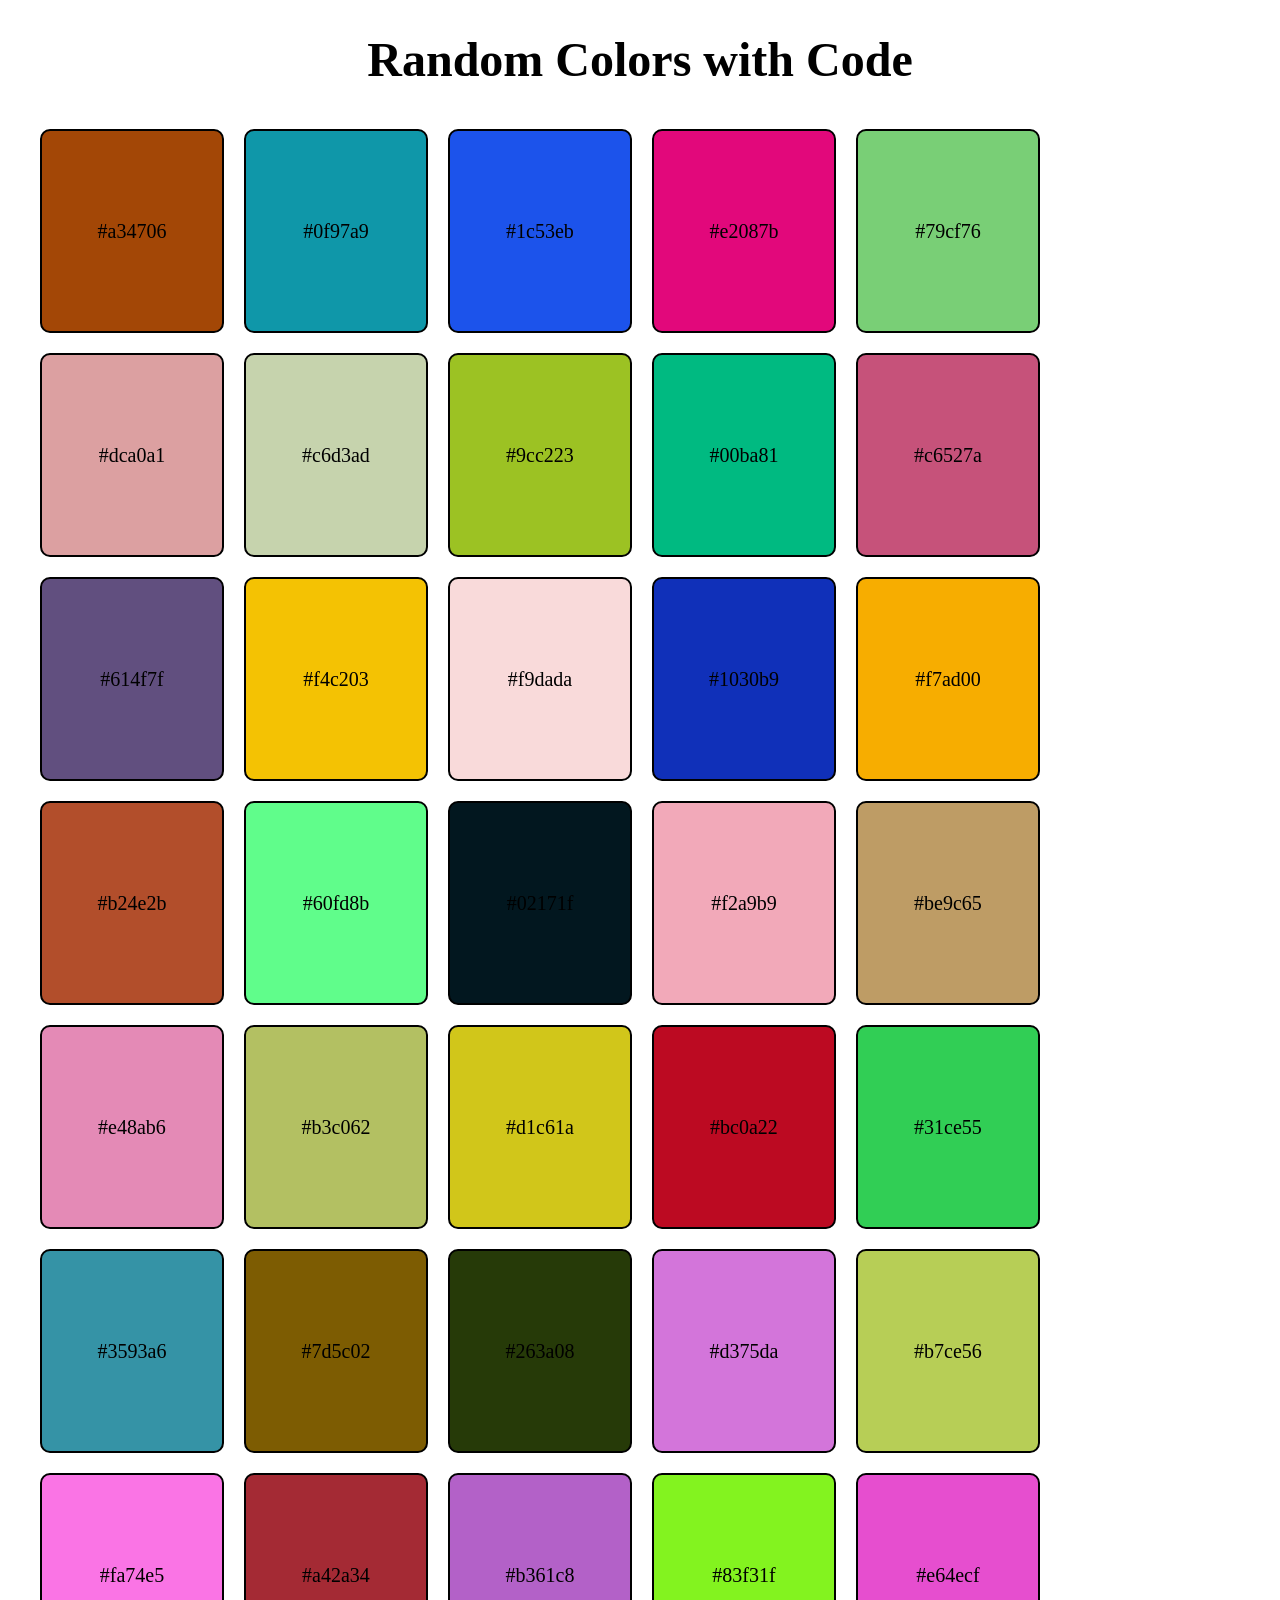
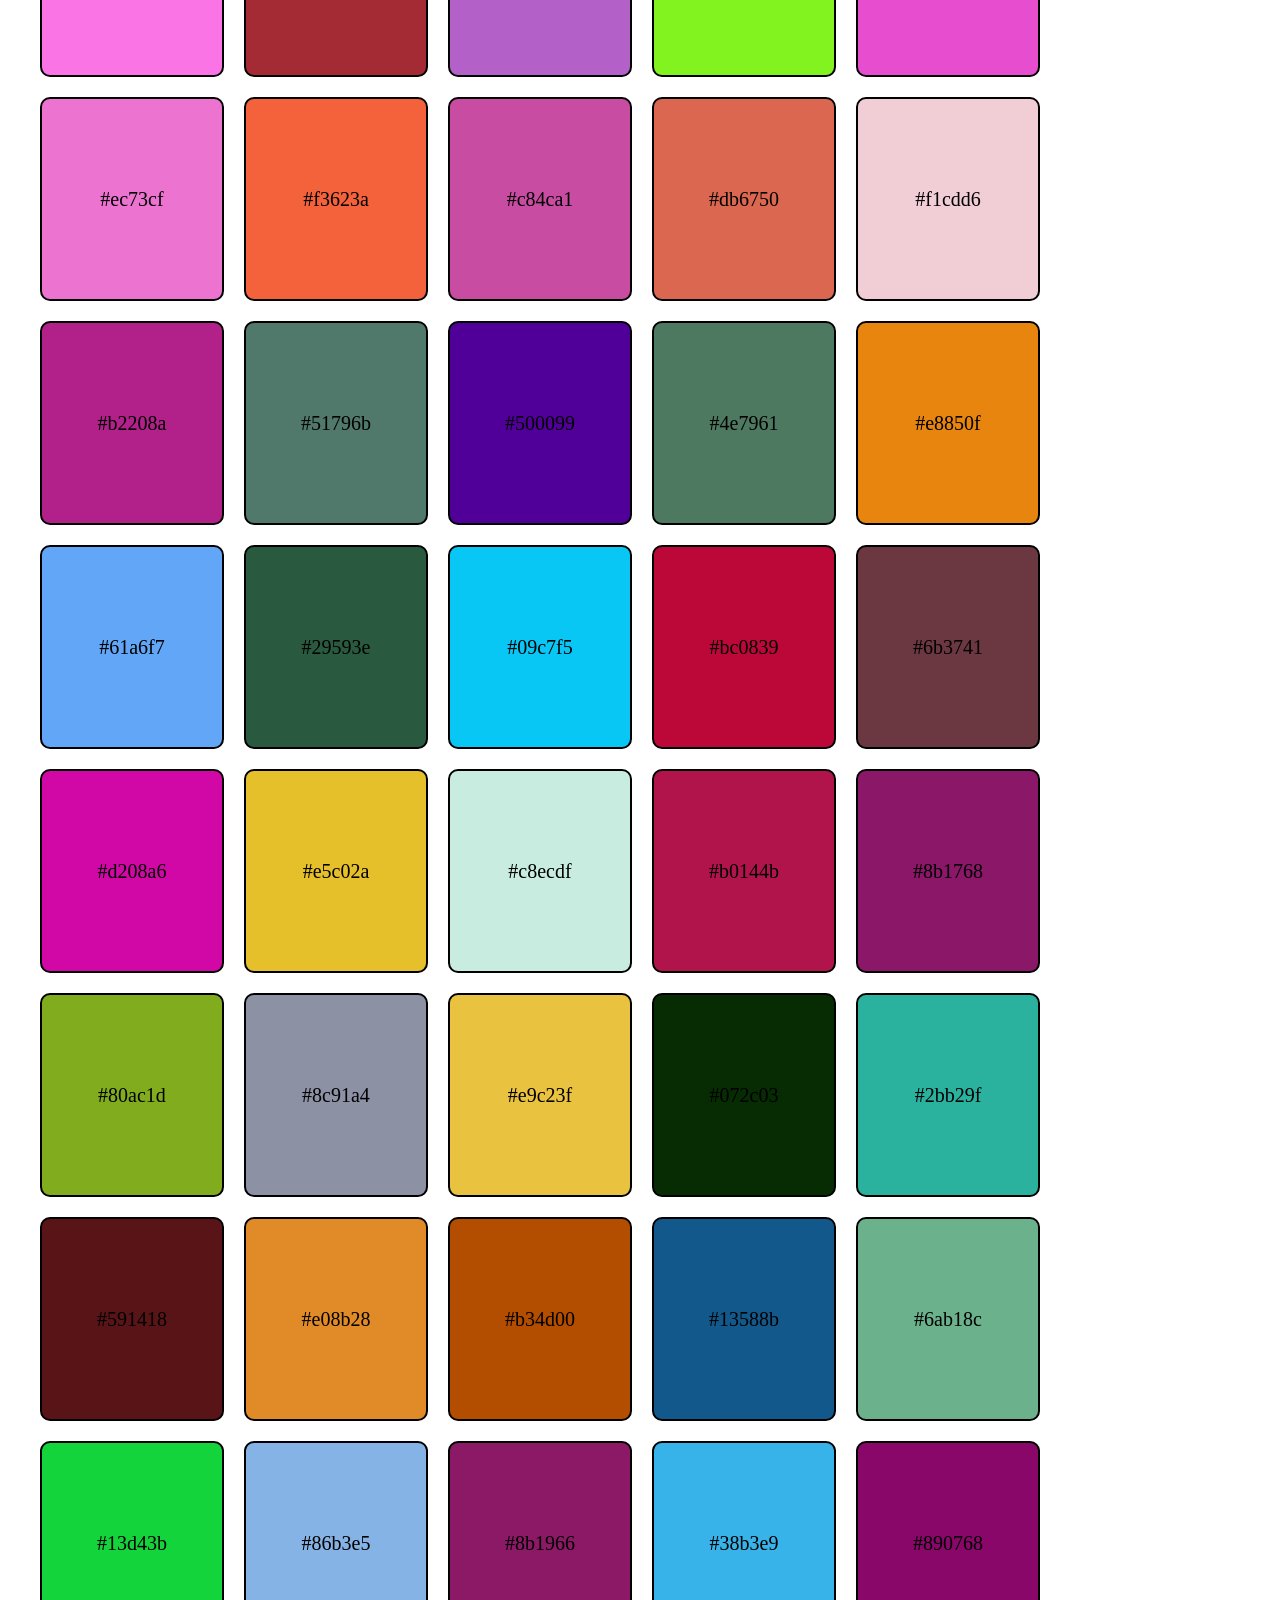
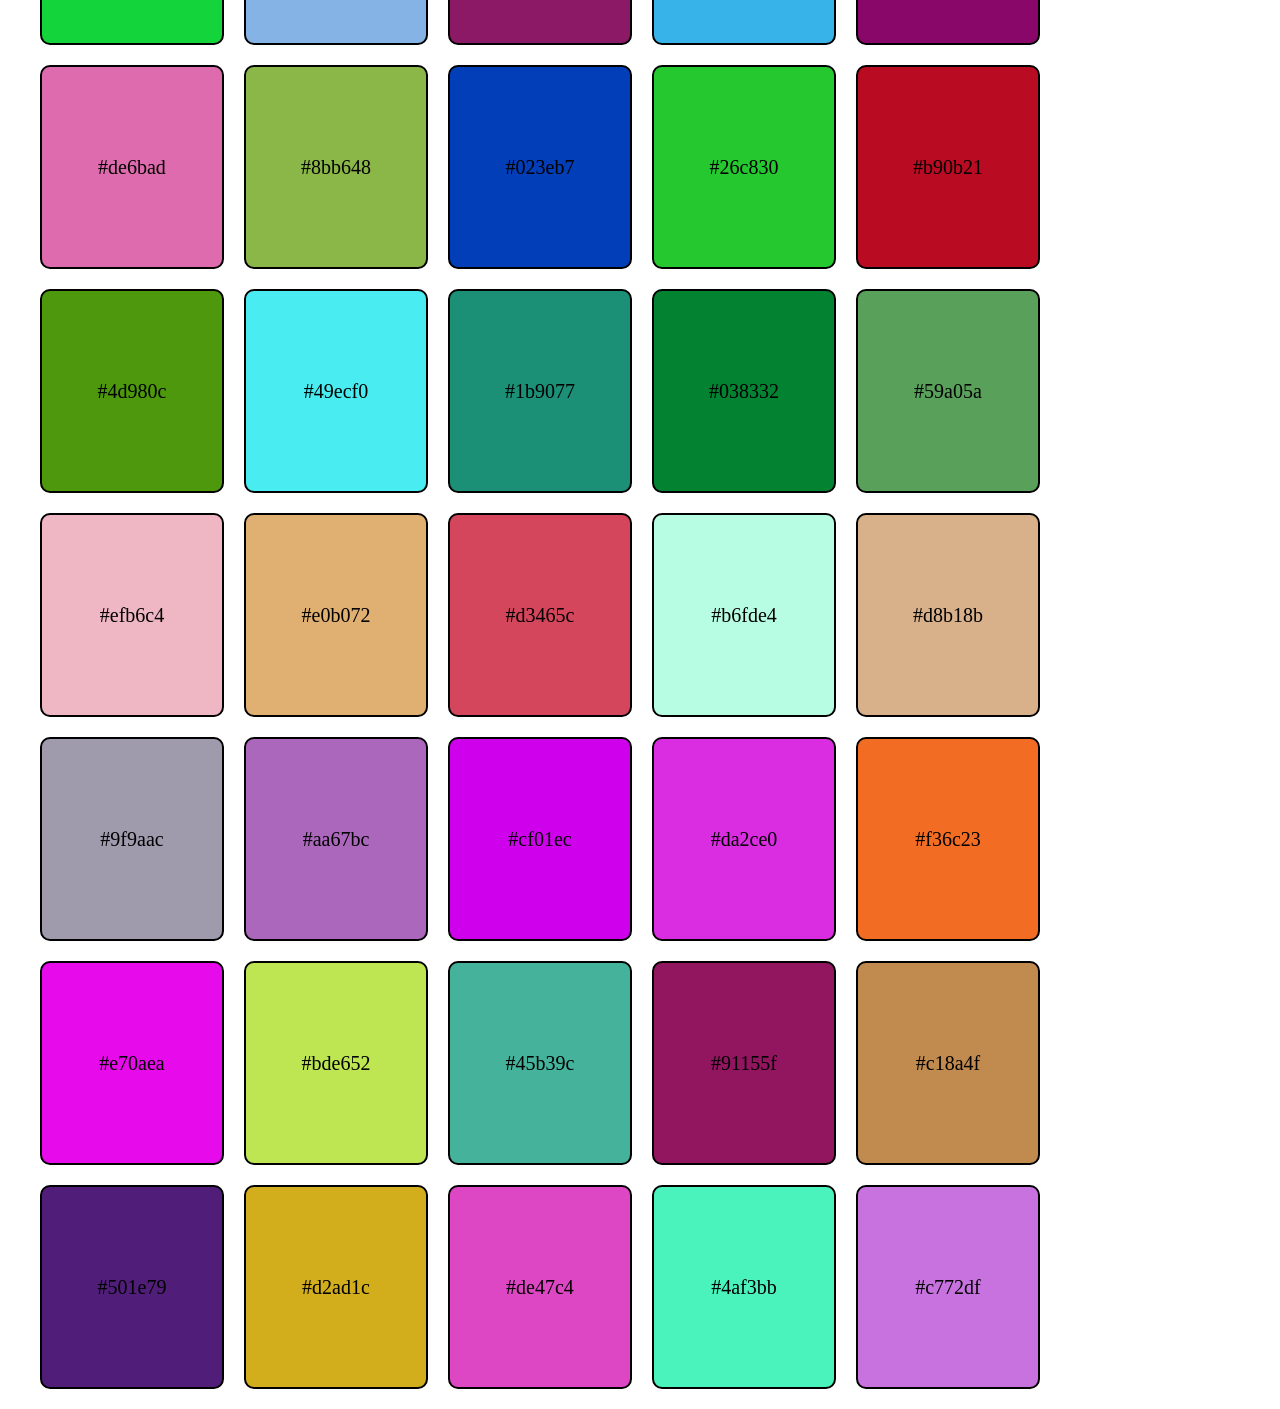
==== index.html @ 301d9a9b "Add files via upload" ====
<!DOCTYPE html>
<html>
    <head>
        <meta charset="utf-8">
        <meta http-equiv="X-UA-Compatible" content="IE=edge">
        <title></title>
        <meta name="description" content="">
        <meta name="viewport" content="width=device-width, initial-scale=1">
        <link rel="stylesheet" href="styles.css">
    </head>
    <body>
            <h1>Random Colors with Code</h1>
        
        <script src="index.js" async defer></script>
    </body>
</html>
---- styles.css ----
body {
    font-family: cursive;
    margin: 10px 30px;
}

h1 {
    text-align: center;
    font-size: 48px;
}

.container {
    border: 2px solid black;
    display: flex;
    align-items: center;
    justify-content: center;
    height: 200px;
    width: 180px;
    border-radius: 10px;
    display: inline-flex;
    margin: 10px;
    font-size: 20px;
}
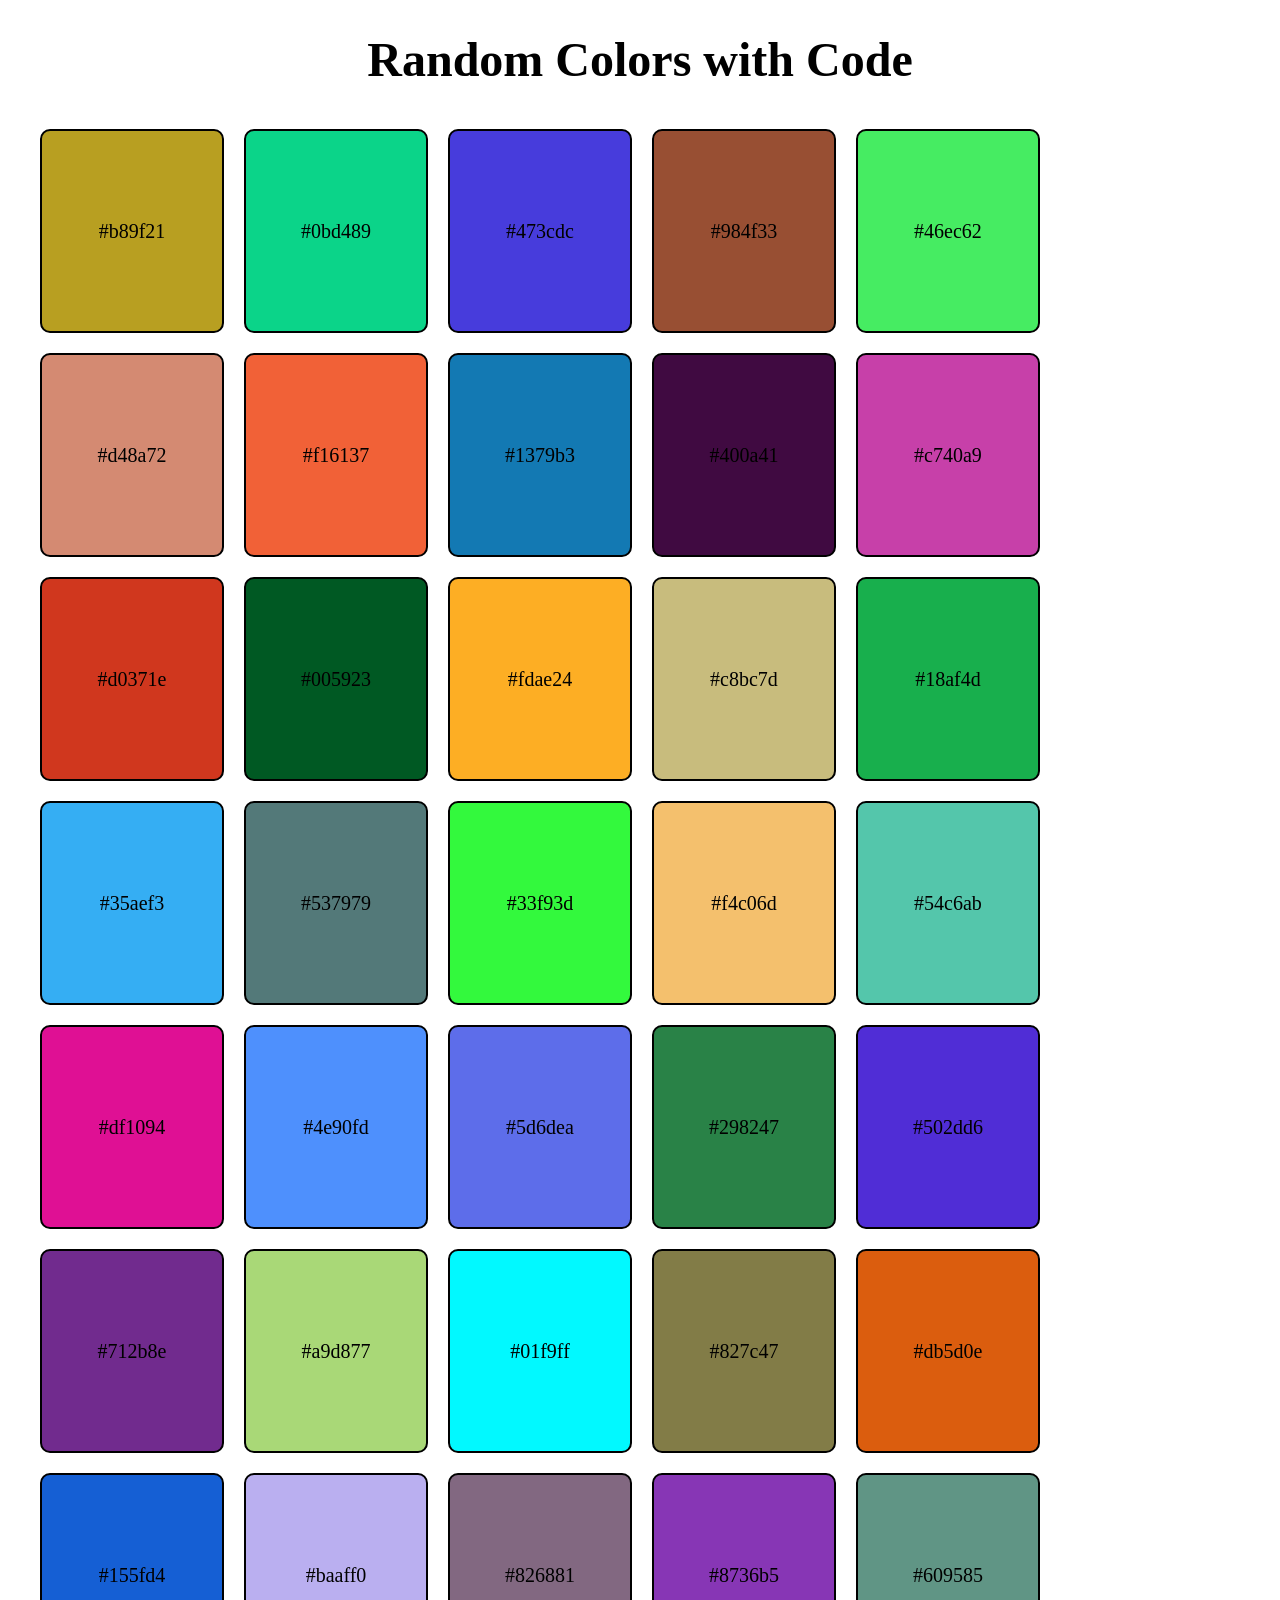
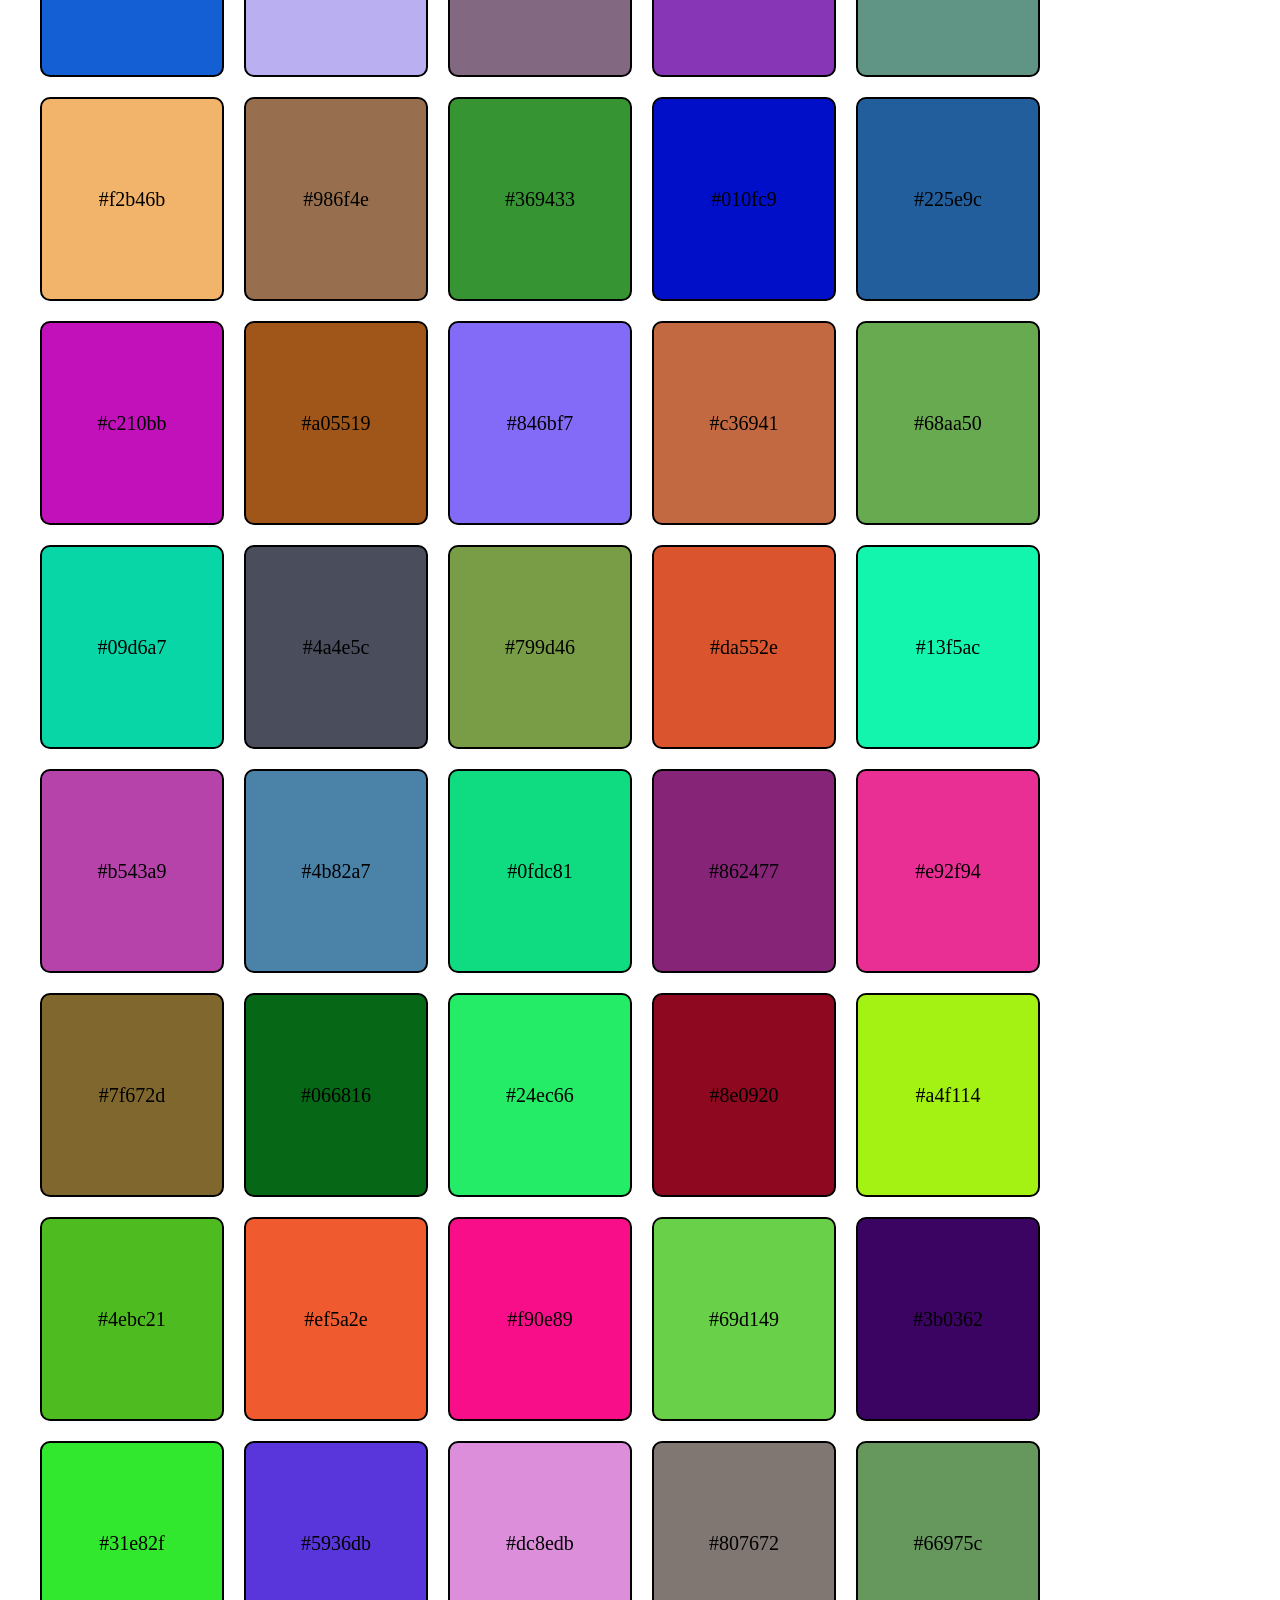
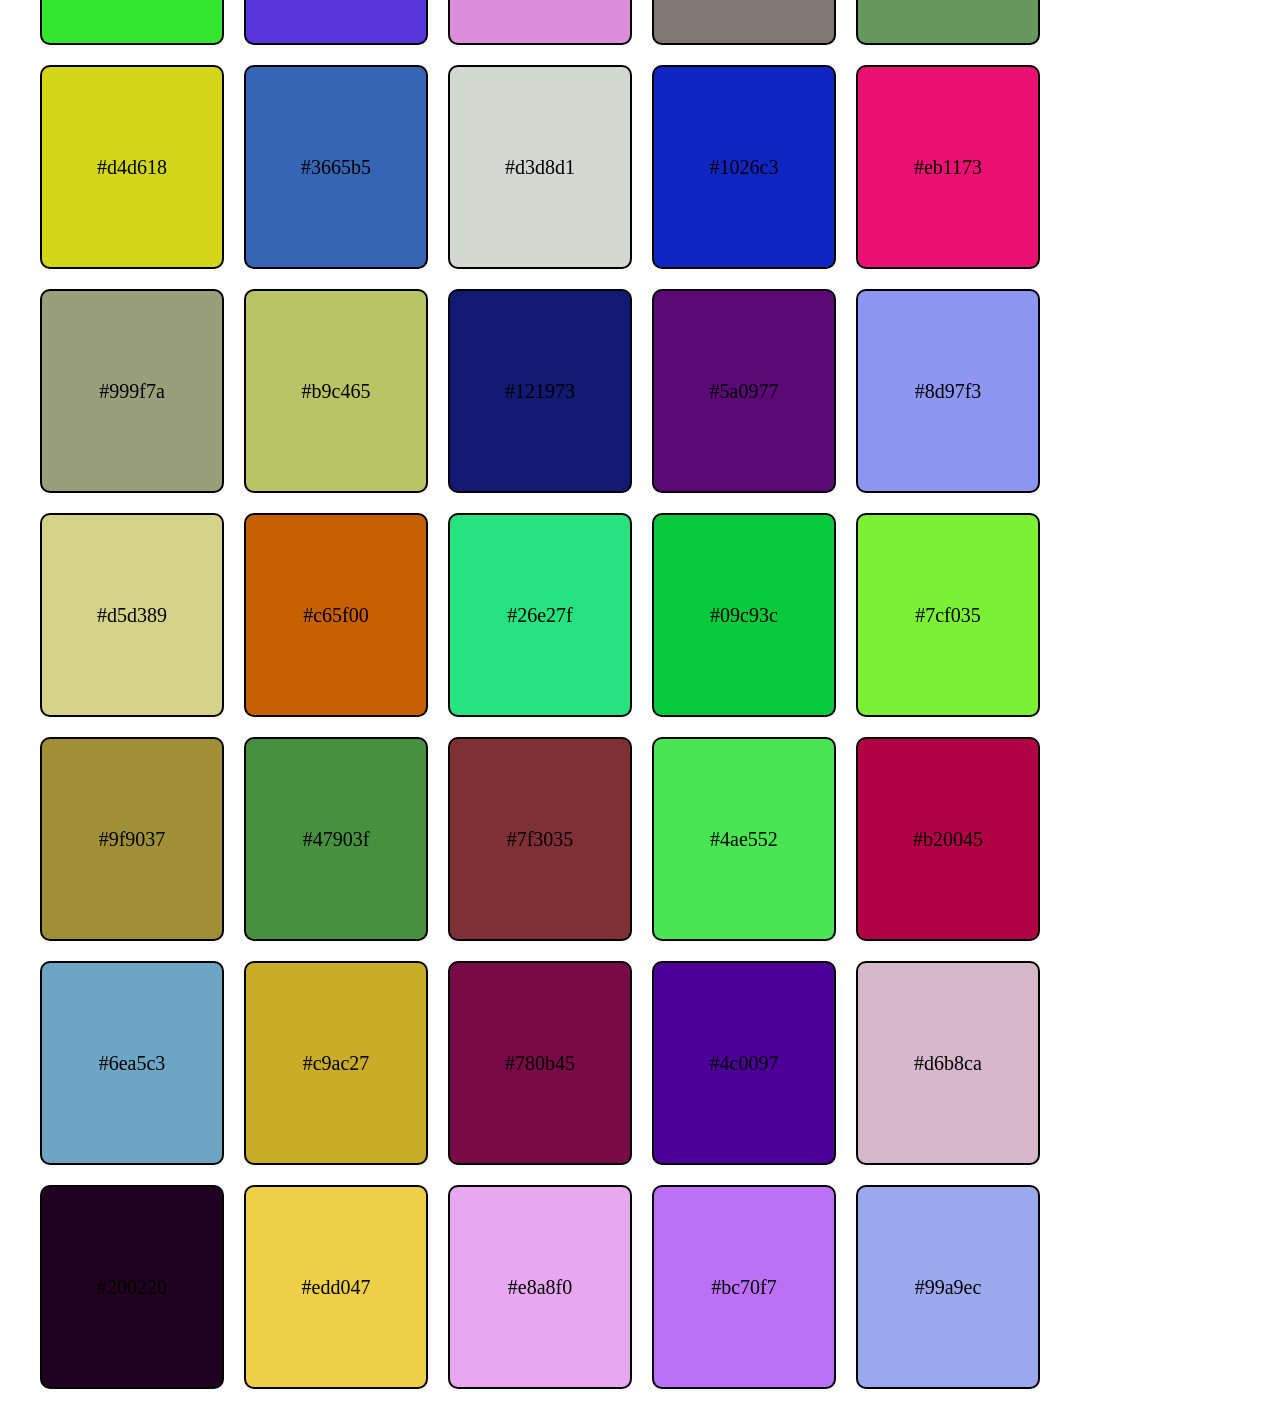
==== commit a62e9be9: "Update index.html" ====
--- a/index.html
+++ b/index.html
@@ -3,7 +3,7 @@
     <head>
         <meta charset="utf-8">
         <meta http-equiv="X-UA-Compatible" content="IE=edge">
-        <title></title>
+        <title>PaletteSplash</title>
         <meta name="description" content="">
         <meta name="viewport" content="width=device-width, initial-scale=1">
         <link rel="stylesheet" href="styles.css">
@@ -13,4 +13,4 @@
         
         <script src="index.js" async defer></script>
     </body>
-</html>+</html>
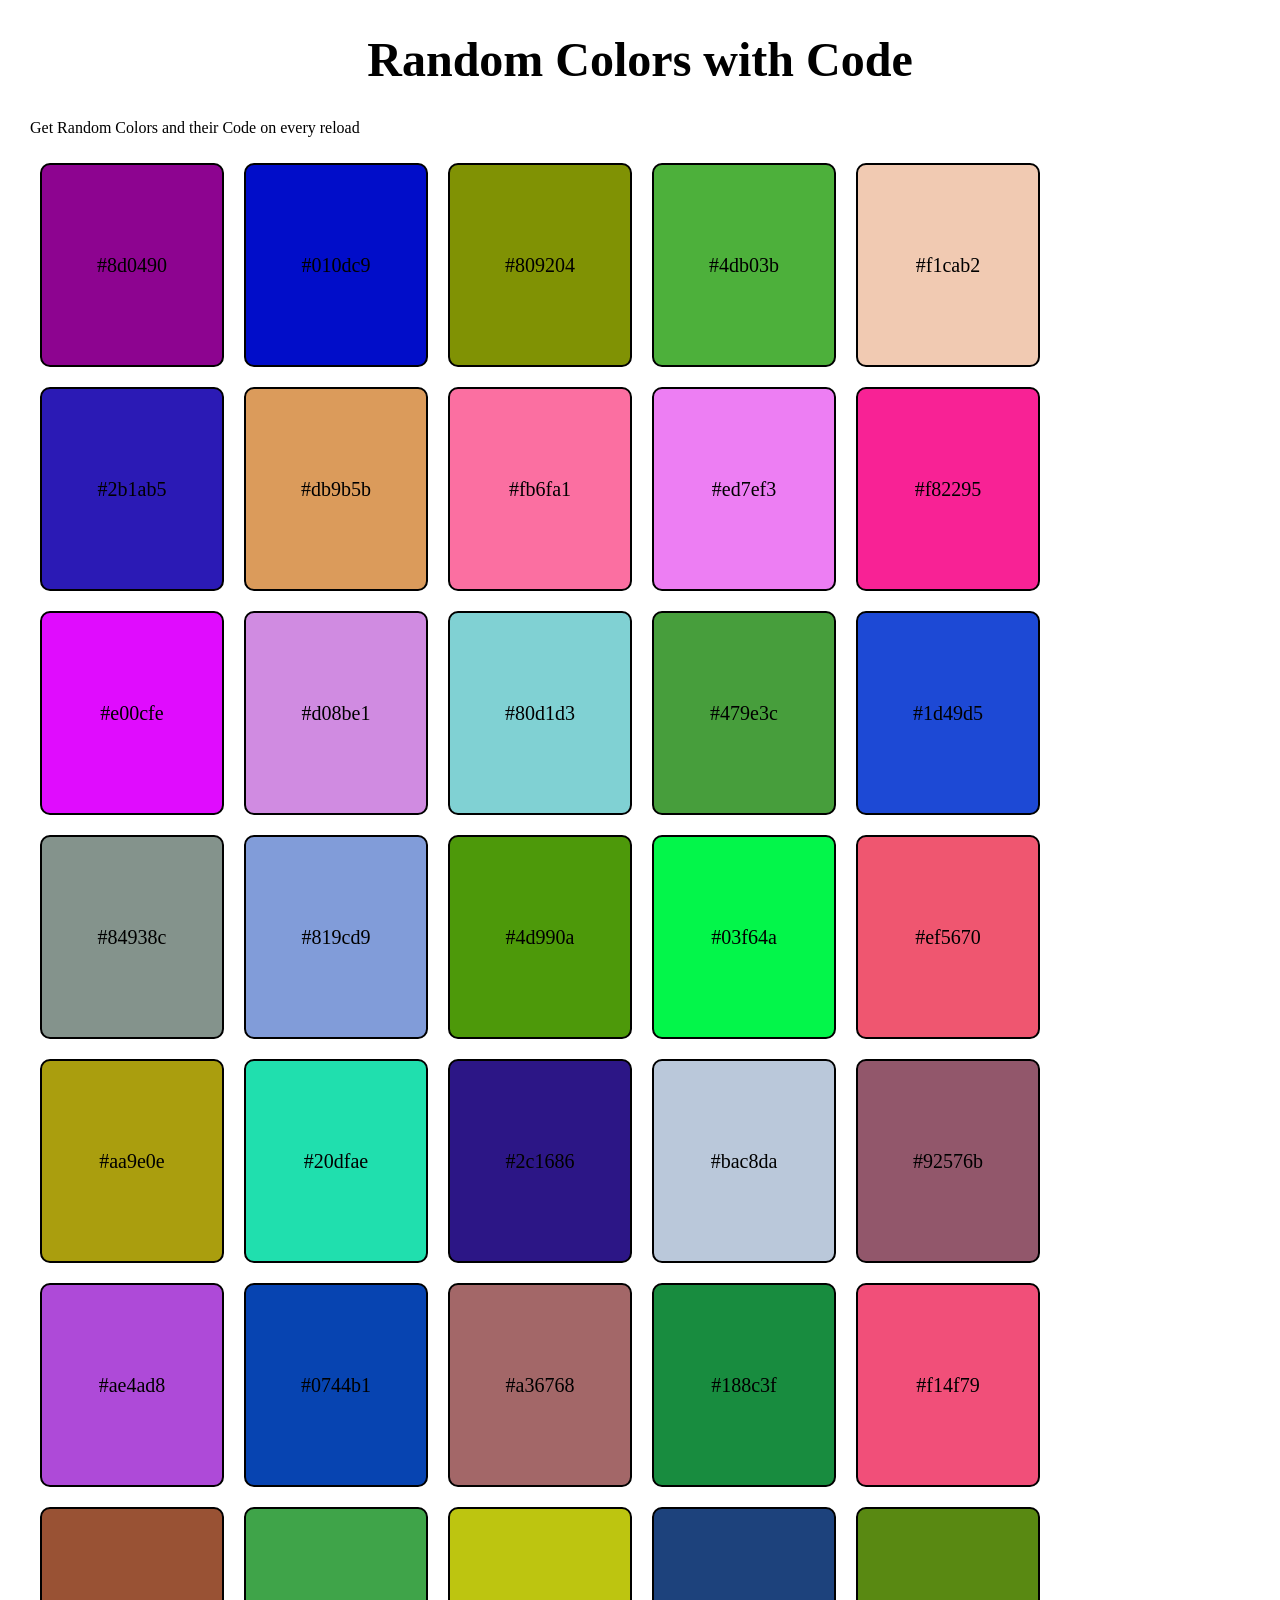
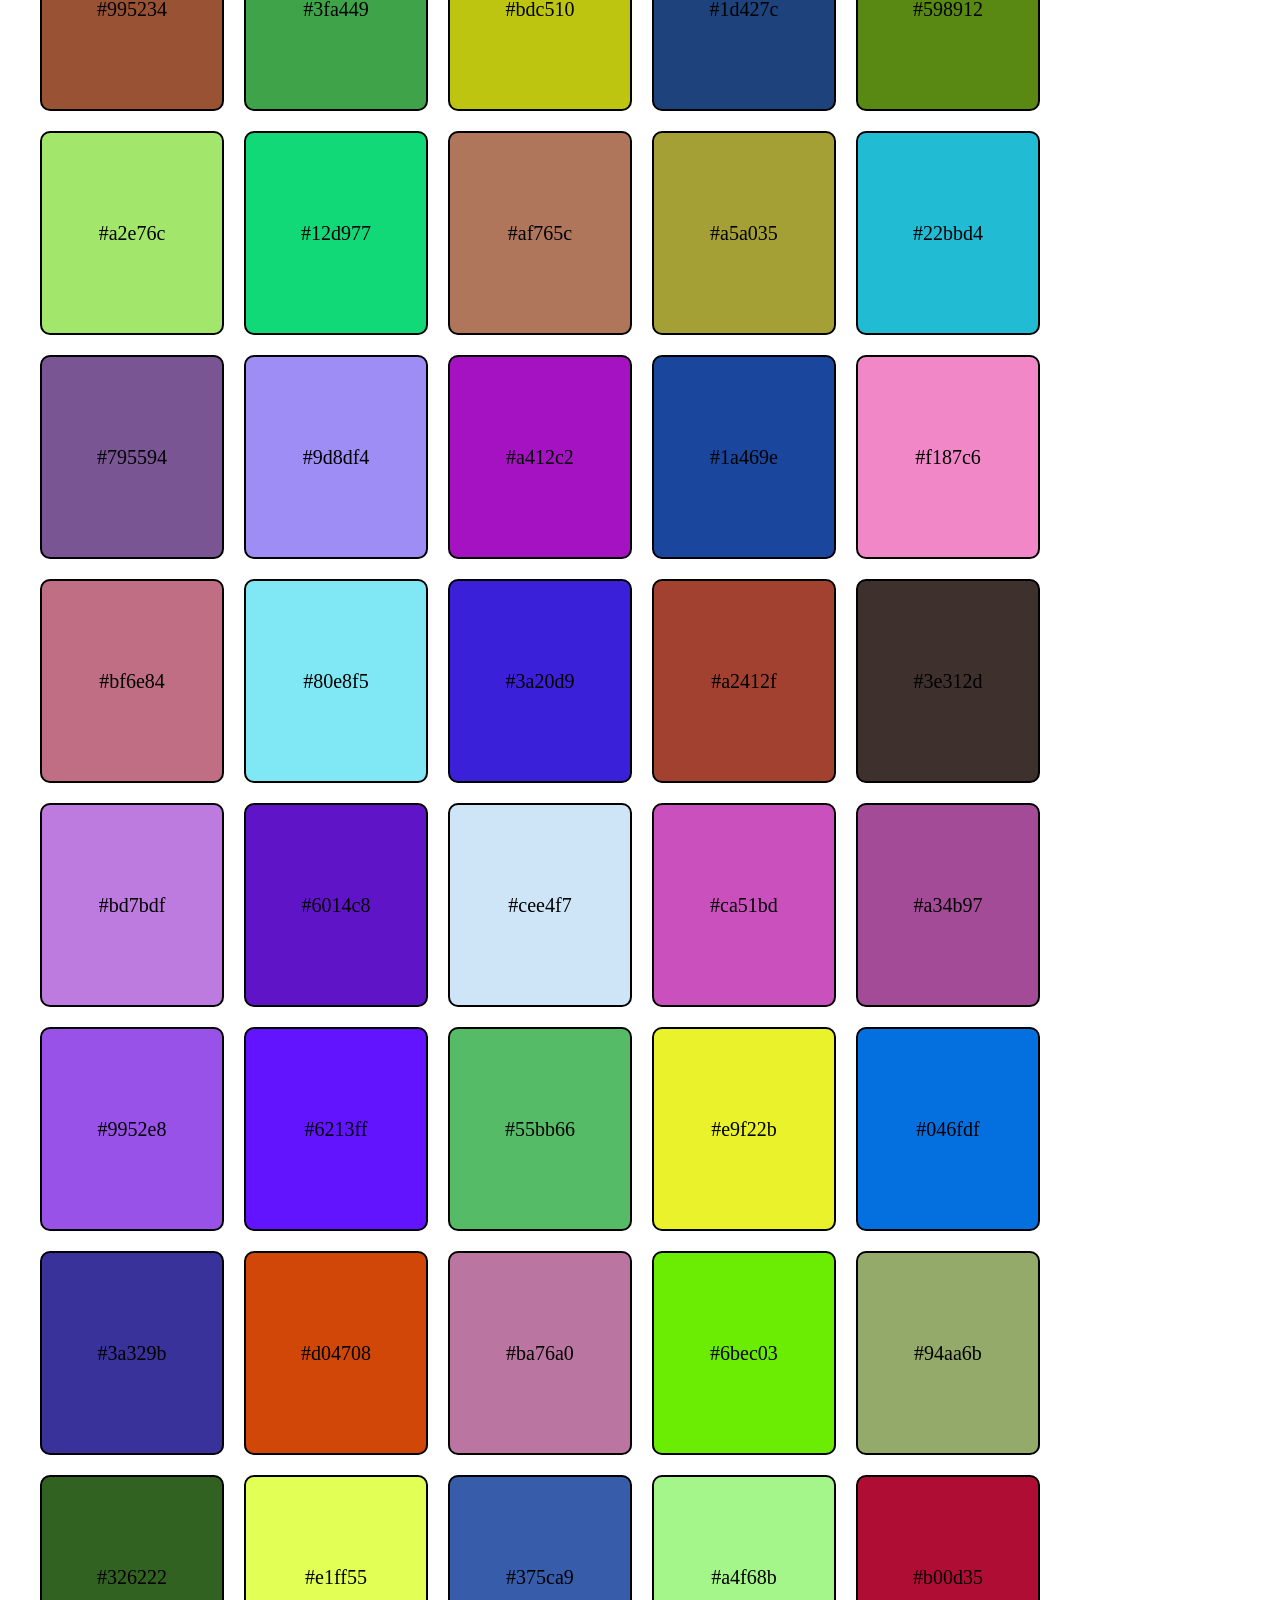
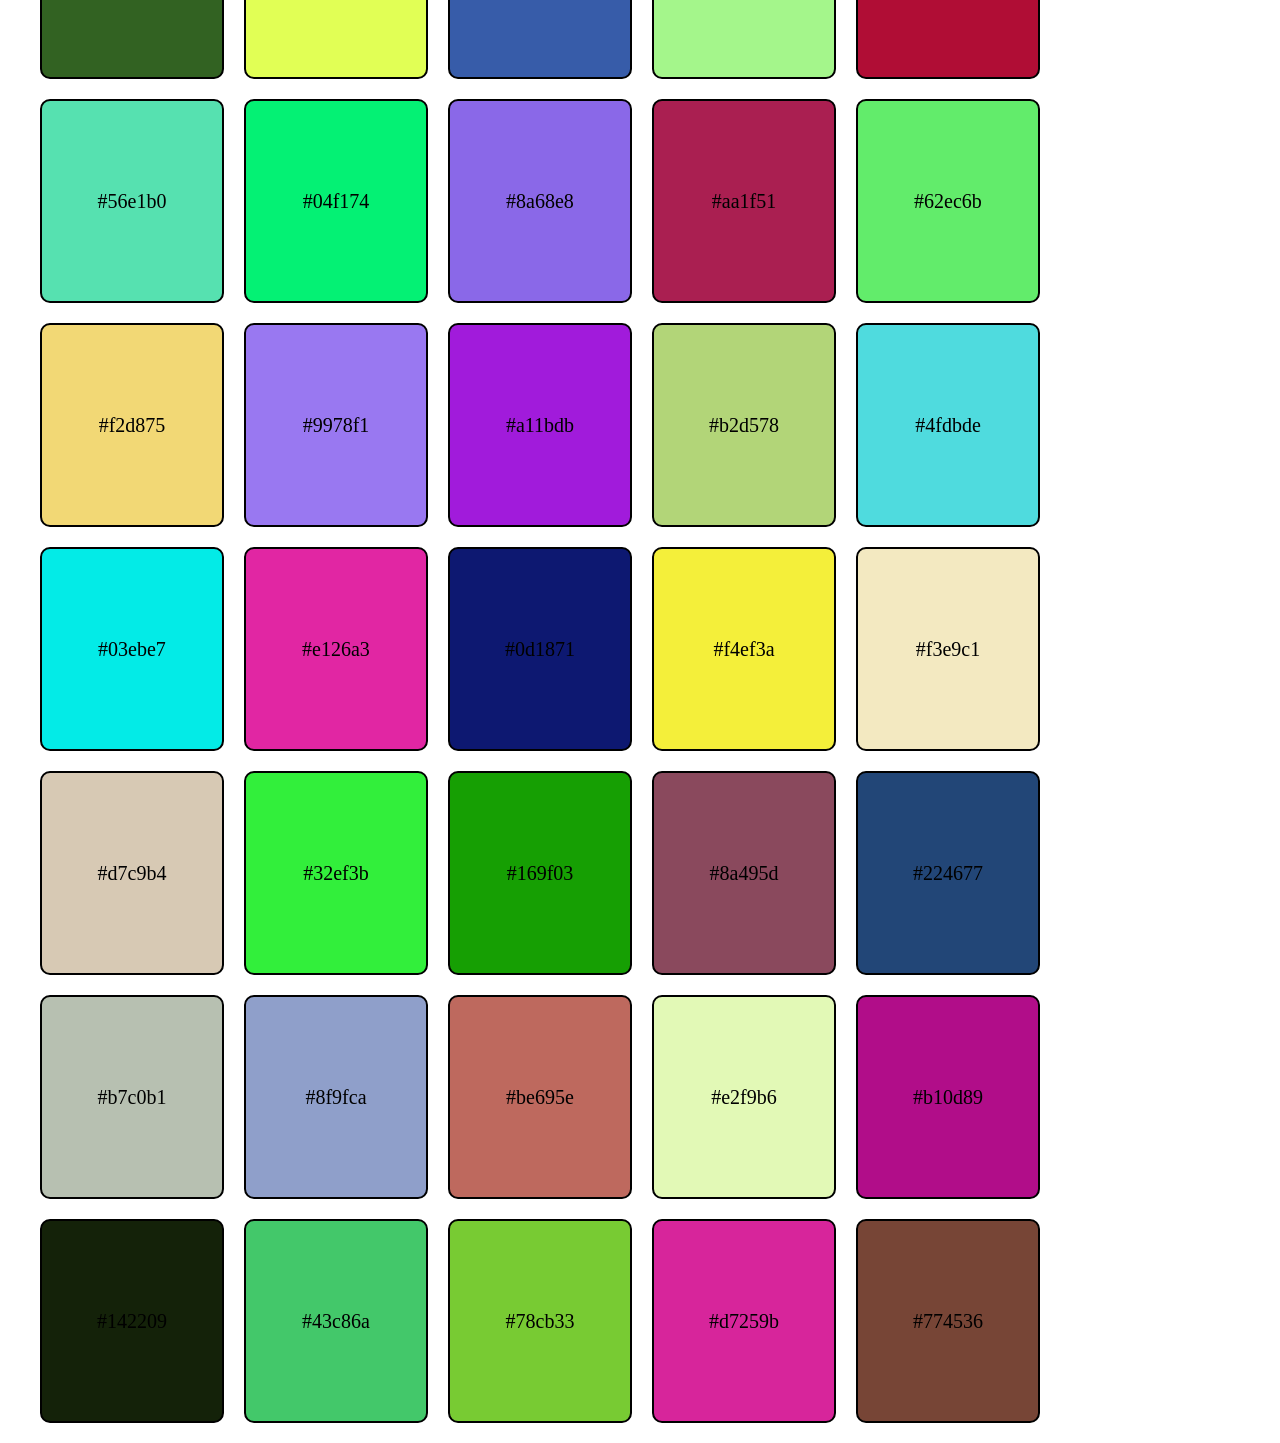
==== commit 5fdc2537: "Update index.html" ====
--- a/index.html
+++ b/index.html
@@ -10,6 +10,8 @@
     </head>
     <body>
             <h1>Random Colors with Code</h1>
+            <p>Get Random Colors and their Code on every reload</p>
+            <div class="wrapper"></div>
         
         <script src="index.js" async defer></script>
     </body>
